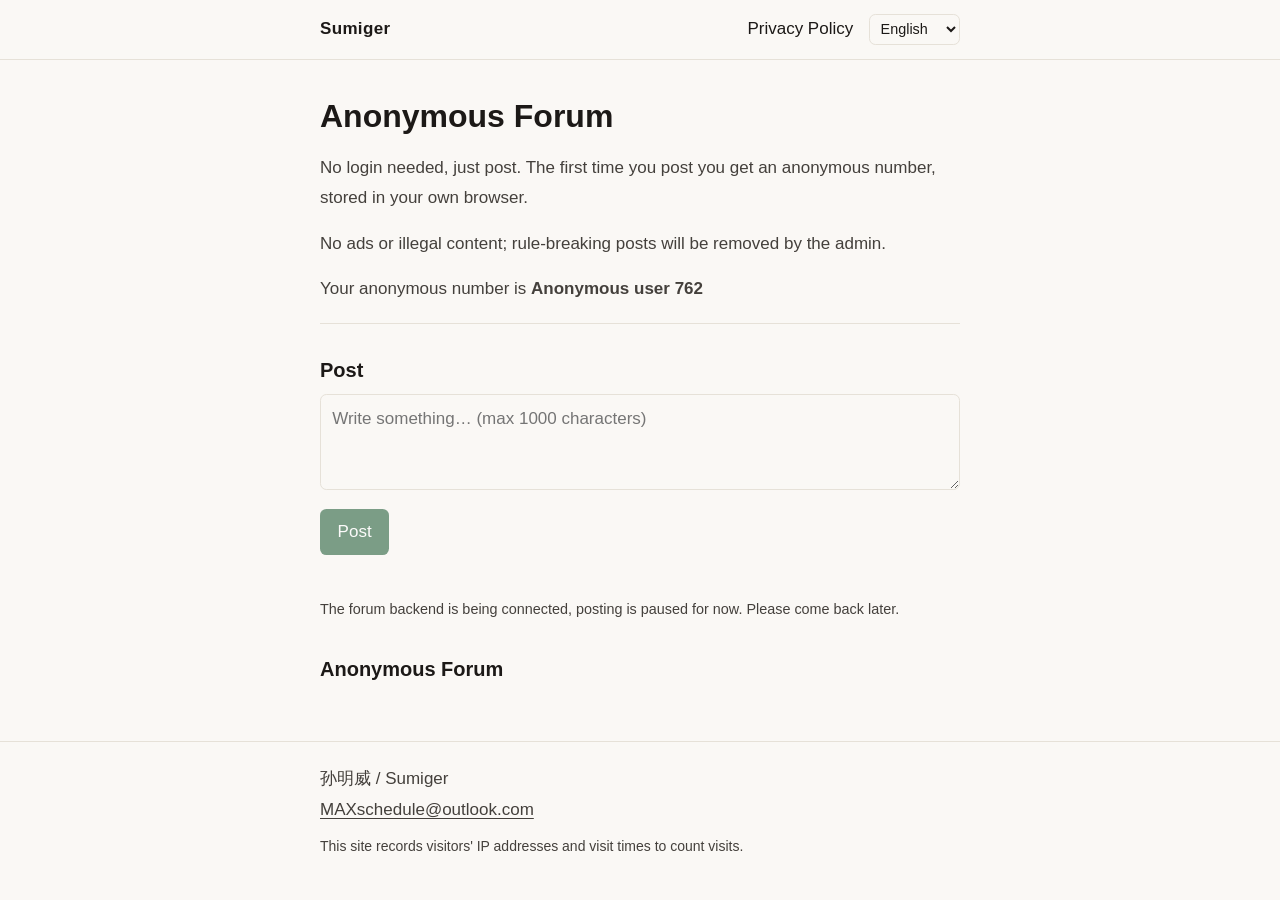
==== forum/index.html @ 68b946a4 "匿名讨论区 v1：主页入口 + forum/ 页面（无登录，自动匿名编号），后端 Worker 代码待接通" ====
<!DOCTYPE html>
<html lang="zh-CN">
<head>
  <meta charset="utf-8">
  <meta name="viewport" content="width=device-width, initial-scale=1">
  <meta name="format-detection" content="telephone=no">
  <title data-i18n="forum_metaTitle">匿名讨论区 — Sumiger</title>
  <meta name="description" data-i18n-attr="content:forum_metaDesc" content="匿名讨论区：不用登录，直接发帖，自动获得一个匿名编号。">
  <link rel="canonical" href="https://sumiger.me/forum/">
  <link rel="stylesheet" href="../css/style.css">
  <style>
    .post-form textarea {
      width: 100%;
      min-height: 6rem;
      font: inherit;
      line-height: 1.6;
      padding: 0.6rem 0.7rem;
      background: var(--bg);
      color: var(--ink);
      border: 1px solid var(--line);
      border-radius: 0.4rem;
      resize: vertical;
    }
    .post-form button {
      font: inherit;
      padding: 0.5rem 1.1rem;
      margin-top: 0.6rem;
      background: var(--link);
      color: #fff;
      border: 0;
      border-radius: 0.4rem;
      cursor: pointer;
    }
    .post-form button:disabled {
      opacity: 0.55;
      cursor: default;
    }
    .post-status {
      min-height: 1.5em;
      font-size: 0.9rem;
      color: var(--muted);
    }
    .post-item p {
      white-space: pre-wrap;
      overflow-wrap: anywhere;
      margin: 0.35rem 0 0;
    }
    .post-meta {
      display: flex;
      flex-wrap: wrap;
      gap: 0.25rem 1rem;
      color: var(--muted);
      font-size: 0.875rem;
    }
    .post-del {
      padding: 0;
      background: none;
      border: 0;
      color: var(--muted);
      font: inherit;
      font-size: 0.875rem;
      text-decoration: underline;
      text-underline-offset: 0.15em;
      cursor: pointer;
    }
  </style>
</head>
<body>
  <a class="skip" href="#main" data-i18n="common_skip">跳到主要内容</a>
  <header class="site-header">
    <div class="wrap bar">
      <a class="brand" href="../">Sumiger</a>
      <nav class="site-nav" aria-label="站点" data-i18n-attr="aria-label:common_navLabel">
        <a href="../privacy/" data-i18n="common_navPrivacy">隐私政策</a>
        <label class="lang-switch"><span class="visually-hidden" data-i18n="common_langLabel">语言</span><select id="lang-select" data-i18n-attr="aria-label:common_langLabel" aria-label="语言"><option value="zh-CN">简体中文</option><option value="zh-TW">繁體中文</option><option value="yue">廣東話</option><option value="en">English</option><option value="wuu">上海闲话</option><option value="tairu">泰如方言</option><option value="ja">日本語</option><option value="ko">한국어</option></select></label>
      </nav>
    </div>
  </header>
  <main id="main" tabindex="-1">
    <article class="wrap">
      <header class="page-head">
        <h1 data-i18n="forum_h1">匿名讨论区</h1>
        <p class="lede" data-i18n="forum_lede">不用登录，直接发帖。第一次发帖时会自动给你一个匿名编号，存在你自己的浏览器里。</p>
        <p class="lede" data-i18n="forum_rules">请勿发布广告、违法内容；违规帖子会被管理员删除。</p>
        <p class="lede"><span data-i18n="forum_yourId">你的匿名编号是</span> <strong id="anon-name"></strong></p>
      </header>

      <section aria-labelledby="post-title">
        <h2 id="post-title" data-i18n="forum_postBtn">发帖</h2>
        <form class="post-form" id="post-form">
          <label class="visually-hidden" for="post-text" data-i18n="forum_postBtn">发帖</label>
          <textarea id="post-text" maxlength="1000" data-i18n-attr="placeholder:forum_placeholder" placeholder="写点什么…（最多 1000 字）"></textarea>
          <button type="submit" id="post-btn" data-i18n="forum_postBtn">发帖</button>
        </form>
        <p class="post-status" id="post-status" aria-live="polite"></p>
        <p class="post-status" id="offline-note" data-i18n="forum_offline" hidden>讨论区后端正在接通中，暂时发不了帖子，稍后再来。</p>
      </section>

      <section aria-labelledby="list-title">
        <h2 id="list-title" data-i18n="forum_h1">匿名讨论区</h2>
        <p class="post-status" id="list-status" data-i18n="forum_loading">加载中…</p>
        <ul class="blocks" id="post-list"></ul>
        <p id="empty-note" data-i18n="forum_empty" hidden>还没有帖子，来发第一条吧。</p>
      </section>
    </article>
  </main>
  <footer class="site-footer">
    <div class="wrap">
      <p>孙明威 / Sumiger</p>
      <p><a href="mailto:MAXschedule@outlook.com">MAXschedule@outlook.com</a></p>
      <p class="visit-note" data-i18n="common_visitNote">本站会记录访客的 IP 地址和访问时间，用于统计访问次数。</p>
    </div>
  </footer>
  <script src="/js/i18n.js" defer></script>
  <script src="forum.js" defer></script>
</body>
</html>
---- css/style.css ----
:root {
  color-scheme: light;
  --bg: #faf8f5;
  --ink: #1c1917;
  --muted: #44403c;
  --line: #e6e1d8;
  --link: #14532d;
  --focus: #14532d;
  --measure: 40rem;
}

*,
*::before,
*::after {
  box-sizing: border-box;
}

html {
  text-size-adjust: 100%;
}

body {
  margin: 0;
  background: var(--bg);
  color: var(--ink);
  font-family: "PingFang SC", "Hiragino Sans GB", "Noto Sans SC", "Noto Sans CJK SC",
    "Source Han Sans SC", "Microsoft YaHei", "WenQuanYi Micro Hei", -apple-system,
    BlinkMacSystemFont, "Segoe UI", sans-serif;
  font-size: 1.0625rem;
  line-height: 1.75;
}

.skip {
  position: absolute;
  left: 0.75rem;
  top: 0.75rem;
  z-index: 2;
  padding: 0.45rem 0.7rem;
  background: var(--ink);
  color: #fff;
  clip: rect(0 0 0 0);
  clip-path: inset(50%);
  height: 1px;
  overflow: hidden;
  width: 1px;
  white-space: nowrap;
}

.skip:focus {
  clip: auto;
  clip-path: none;
  width: auto;
  height: auto;
  overflow: visible;
  color: #fff;
  text-decoration: none;
}

:focus-visible {
  outline: 2px solid var(--focus);
  outline-offset: 3px;
}

main:focus {
  outline: none;
}

.wrap {
  width: min(100% - 2rem, var(--measure));
  margin-inline: auto;
}

.site-header {
  border-bottom: 1px solid var(--line);
}

.bar {
  display: flex;
  flex-wrap: wrap;
  align-items: center;
  justify-content: space-between;
  gap: 0.25rem 1.25rem;
  min-height: 3.25rem;
  padding: 0.35rem 0;
}

.brand,
.site-nav a {
  padding: 0.55rem 0;
  color: var(--ink);
  text-decoration: none;
}

.brand {
  font-weight: 600;
  letter-spacing: 0.02em;
}

.site-nav {
  display: flex;
  align-items: center;
  gap: 1rem;
}

.visually-hidden {
  position: absolute;
  width: 1px;
  height: 1px;
  overflow: hidden;
  clip: rect(0 0 0 0);
  clip-path: inset(50%);
  white-space: nowrap;
}

.lang-switch {
  display: flex;
  align-items: center;
}

.lang-switch select {
  font: inherit;
  font-size: 0.9rem;
  padding: 0.35rem 0.4rem;
  background: var(--bg);
  color: var(--ink);
  border: 1px solid var(--line);
  border-radius: 0.4rem;
}

.brand:hover,
.site-nav a:hover,
.index-list a:hover .item-title,
.index-list a:focus-visible .item-title {
  text-decoration: underline;
  text-underline-offset: 0.15em;
}

main {
  padding: 2.25rem 0 3rem;
}

.page-head {
  margin-bottom: 1.5rem;
  padding-bottom: 1.15rem;
  border-bottom: 1px solid var(--line);
}

h1,
h2,
h3,
.item-title {
  font-weight: 600;
}

h1 {
  margin: 0;
  font-size: clamp(1.6rem, 1.25rem + 1.4vw, 2rem);
  line-height: 1.3;
}

h2 {
  margin: 1.5rem 0 0.65rem;
  font-size: 1.25rem;
  line-height: 1.4;
}

section > h2,
.toc > h2 {
  margin-top: 0;
}

.en,
.lede,
.dates,
.item-note,
.site-footer {
  color: var(--muted);
}

.en {
  margin: 0.2rem 0 0;
}

.lede {
  margin: 1rem 0 0;
}

.dates {
  display: flex;
  flex-wrap: wrap;
  gap: 0.35rem 1.25rem;
  margin: 0.9rem 0 0;
}

a[href^="mailto:"] {
  overflow-wrap: anywhere;
}

section {
  margin-top: 2rem;
}

:target {
  scroll-margin-top: 1rem;
}

p,
ul,
ol,
dl {
  margin: 0.65rem 0;
}

ul,
ol {
  padding-left: 1.25rem;
}

li + li {
  margin-top: 0.35rem;
}

a {
  color: var(--link);
  text-underline-offset: 0.15em;
}

.toc {
  margin-top: 1.75rem;
}

.toc ol {
  margin-top: 0.4rem;
}

.identity {
  margin: 1rem 0 0;
}

.identity div {
  display: grid;
  grid-template-columns: 6.5em 1fr;
  gap: 0.35rem 0.75rem;
  padding: 0.4rem 0;
  border-bottom: 1px solid var(--line);
}

.identity dt {
  margin: 0;
  color: var(--muted);
}

.identity dd {
  margin: 0;
}

.page-head .identity div:last-child {
  border-bottom: 0;
  padding-bottom: 0;
}

.blocks {
  list-style: none;
  padding: 0;
}

.blocks li {
  padding: 0.85rem 0;
  border-top: 1px solid var(--line);
}

.blocks li:last-child {
  border-bottom: 1px solid var(--line);
}

.blocks strong {
  display: block;
  font-weight: 600;
}

.index-list {
  list-style: none;
  padding: 0;
  margin: 0.4rem 0 0;
  border-top: 1px solid var(--line);
}

.index-list a {
  display: flex;
  flex-wrap: wrap;
  justify-content: space-between;
  align-items: baseline;
  gap: 0.2rem 1rem;
  padding: 0.9rem 0;
  border-bottom: 1px solid var(--line);
  color: var(--ink);
  text-decoration: none;
}

.item-title {
  flex: 1 1 12rem;
}

.item-note {
  flex: 0 1 auto;
}

@media (max-width: 42rem) {
  .index-list a {
    flex-direction: column;
    align-items: flex-start;
    justify-content: flex-start;
    gap: 0.15rem;
  }

  .item-title,
  .item-note {
    flex: 0 1 auto;
  }
}

code {
  font-family: ui-monospace, "SFMono-Regular", "Cascadia Code", Consolas, monospace;
  font-size: 0.95em;
  overflow-wrap: anywhere;
}

address {
  font-style: normal;
}

.related {
  margin-top: 2rem;
  padding-top: 1rem;
  border-top: 1px solid var(--line);
}

.related h2 {
  margin-top: 0;
}

.site-footer {
  border-top: 1px solid var(--line);
  padding: 1.25rem 0 2.25rem;
}

.site-footer p {
  margin: 0.1rem 0;
}

.site-footer .visit-note {
  margin-top: 0.65rem;
  font-size: 0.875rem;
  line-height: 1.6;
}

.site-footer a {
  color: inherit;
}

::selection {
  background: #d9e8df;
}

@media (max-width: 28rem) {
  .identity div {
    grid-template-columns: 1fr;
    gap: 0;
  }
}

@media print {
  :root {
    --bg: #fff;
    --ink: #000;
    --muted: #222;
    --link: #000;
    --line: #ccc;
  }

  @page {
    margin: 16mm;
  }

  body {
    background: #fff;
    color: #000;
    font-size: 11pt;
  }

  .skip,
  .site-header,
  .related {
    display: none;
  }

  a {
    color: #000;
    text-decoration: none;
  }

  a[href^="mailto:"]::after {
    content: " (" attr(href) ")";
    overflow-wrap: anywhere;
  }

  main {
    padding: 0;
  }

  h2,
  h3 {
    break-after: avoid;
  }

  li,
  .identity div,
  .blocks li {
    break-inside: avoid;
  }

  p,
  li {
    orphans: 3;
    widows: 3;
  }
}
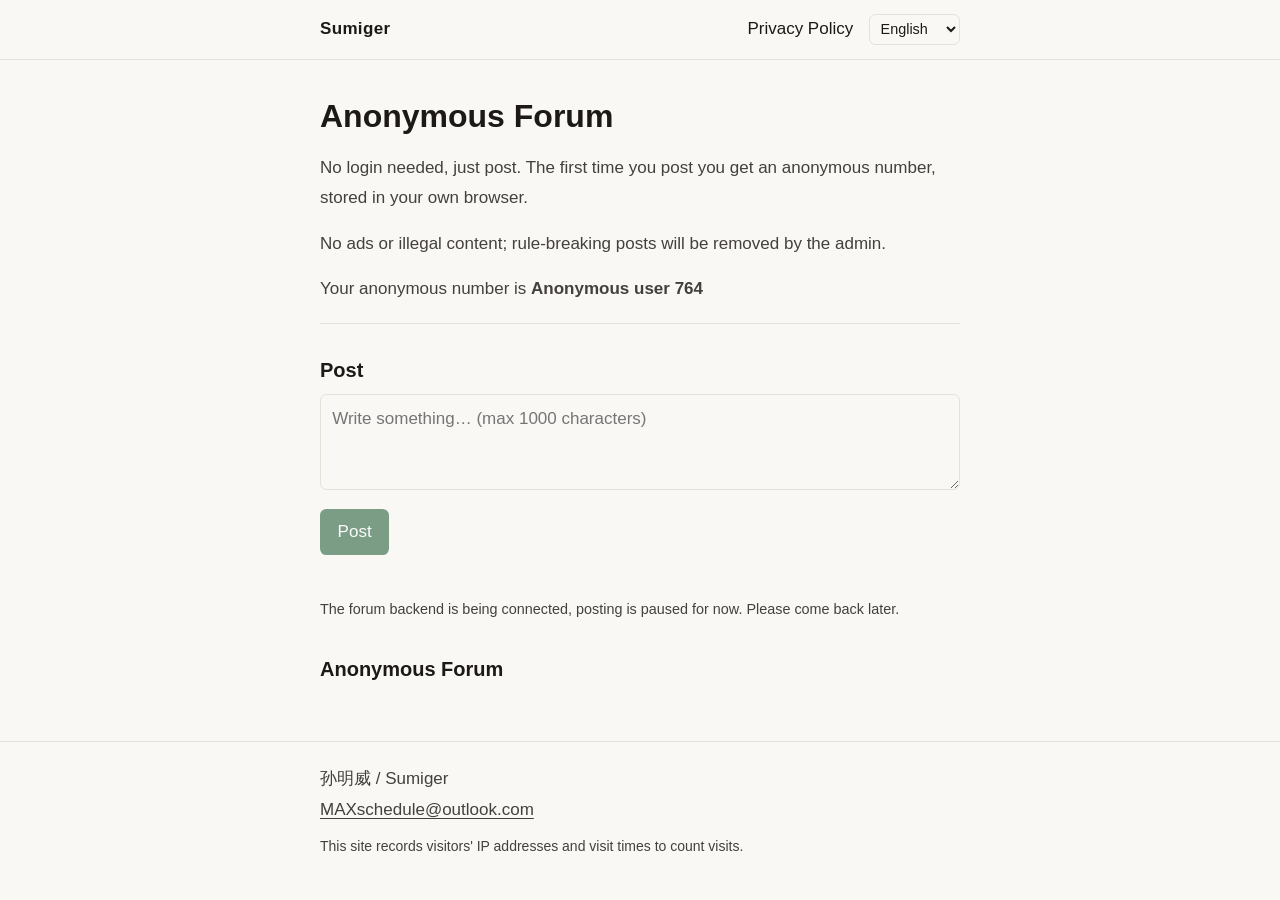
==== commit bb68eb85: "匿名讨论区地区门控：仅非中国大陆开放（CN 显示地区不适配），主页按钮 + 论坛页双重判断" ====
--- a/forum/index.html
+++ b/forum/index.html
@@ -85,6 +85,12 @@
         <p class="lede"><span data-i18n="forum_yourId">你的匿名编号是</span> <strong id="anon-name"></strong></p>
       </header>
 
+      <section aria-labelledby="gate-title" id="gate-blocked" hidden>
+        <h2 id="gate-title" data-i18n="forum_blocked">地区不适配</h2>
+        <p><a href="../" data-i18n="forum_backHome">返回首页</a></p>
+      </section>
+
+      <div id="forum-content">
       <section aria-labelledby="post-title">
         <h2 id="post-title" data-i18n="forum_postBtn">发帖</h2>
         <form class="post-form" id="post-form">
@@ -102,6 +108,7 @@
         <ul class="blocks" id="post-list"></ul>
         <p id="empty-note" data-i18n="forum_empty" hidden>还没有帖子，来发第一条吧。</p>
       </section>
+      </div>
     </article>
   </main>
   <footer class="site-footer">
@@ -112,6 +119,7 @@
     </div>
   </footer>
   <script src="/js/i18n.js" defer></script>
+  <script src="/js/geo.js" defer></script>
   <script src="forum.js" defer></script>
 </body>
 </html>
--- a/css/style.css
+++ b/css/style.css
@@ -369,6 +369,26 @@
   }
 }
 
+.gate-note {
+  margin: 0.4rem 0 0;
+  font-size: 0.9rem;
+  color: var(--muted);
+}
+
+.index-list a.locked {
+  opacity: 0.55;
+  cursor: not-allowed;
+}
+
+.index-list a.locked .item-title::before {
+  content: "\1F512 ";
+}
+
+.index-list a.is-checking {
+  opacity: 0.75;
+  cursor: wait;
+}
+
 @media print {
   :root {
     --bg: #fff;
